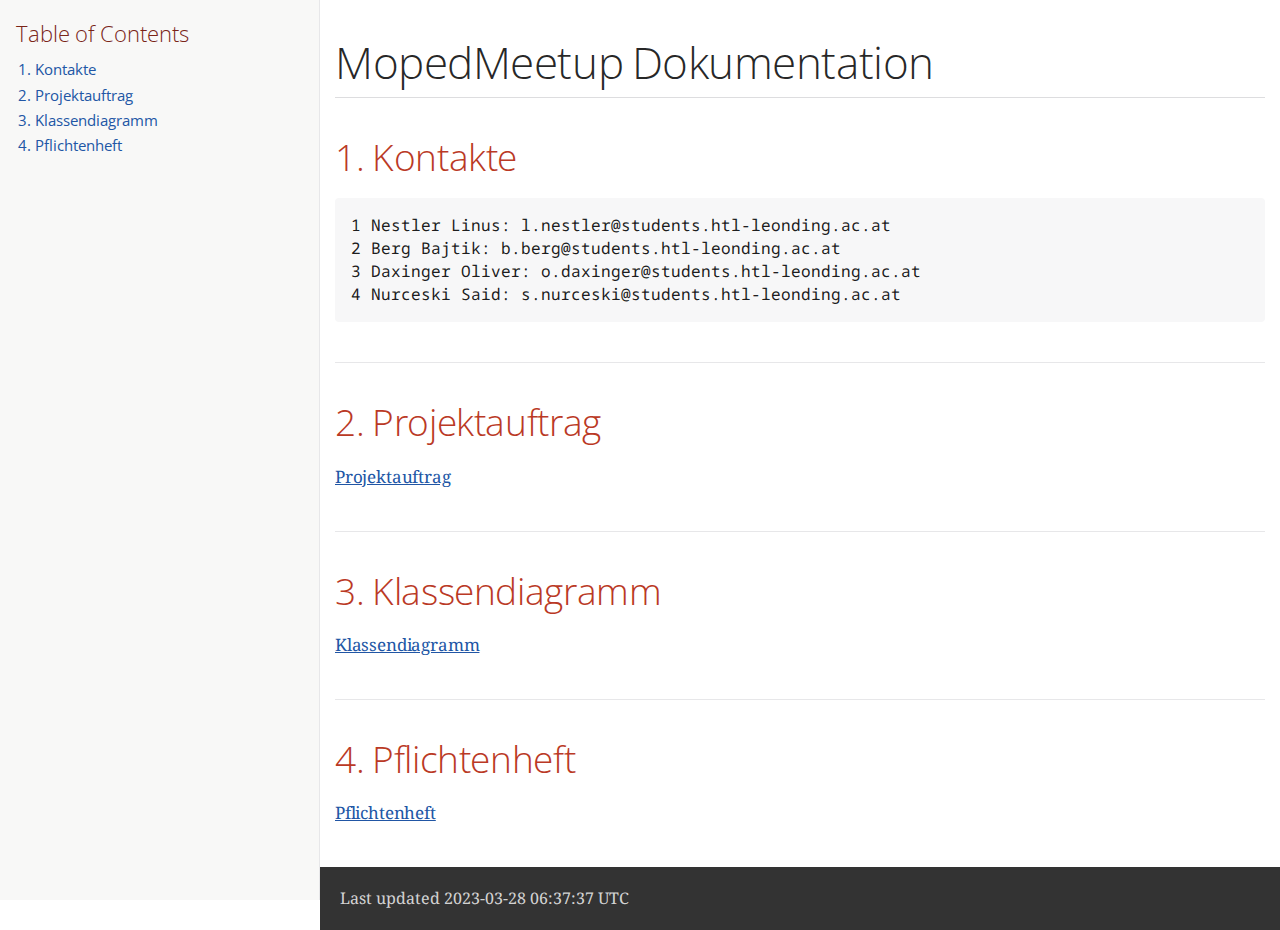
==== index.html @ 59c8d965 "Deploying to gh-pages from  @ 0fd2f02a61cb4b3ae983e06d4d7e443d5805ad70 🚀" ====
<!DOCTYPE html>
<html lang="en">
<head>
<meta charset="UTF-8">
<meta http-equiv="X-UA-Compatible" content="IE=edge">
<meta name="viewport" content="width=device-width, initial-scale=1.0">
<meta name="generator" content="Asciidoctor 2.0.18">
<link rel="icon" type="image/png" href="themes/favicon.png">
<title>MopedMeetup Dokumentation</title>
<link rel="stylesheet" href="https://fonts.googleapis.com/css?family=Open+Sans:300,300italic,400,400italic,600,600italic%7CNoto+Serif:400,400italic,700,700italic%7CDroid+Sans+Mono:400,700">
<style>
/*! Asciidoctor default stylesheet | MIT License | https://asciidoctor.org */
/* Uncomment the following line when using as a custom stylesheet */
/* @import "https://fonts.googleapis.com/css?family=Open+Sans:300,300italic,400,400italic,600,600italic%7CNoto+Serif:400,400italic,700,700italic%7CDroid+Sans+Mono:400,700"; */
html{font-family:sans-serif;-webkit-text-size-adjust:100%}
a{background:none}
a:focus{outline:thin dotted}
a:active,a:hover{outline:0}
h1{font-size:2em;margin:.67em 0}
b,strong{font-weight:bold}
abbr{font-size:.9em}
abbr[title]{cursor:help;border-bottom:1px dotted #dddddf;text-decoration:none}
dfn{font-style:italic}
hr{height:0}
mark{background:#ff0;color:#000}
code,kbd,pre,samp{font-family:monospace;font-size:1em}
pre{white-space:pre-wrap}
q{quotes:"\201C" "\201D" "\2018" "\2019"}
small{font-size:80%}
sub,sup{font-size:75%;line-height:0;position:relative;vertical-align:baseline}
sup{top:-.5em}
sub{bottom:-.25em}
img{border:0}
svg:not(:root){overflow:hidden}
figure{margin:0}
audio,video{display:inline-block}
audio:not([controls]){display:none;height:0}
fieldset{border:1px solid silver;margin:0 2px;padding:.35em .625em .75em}
legend{border:0;padding:0}
button,input,select,textarea{font-family:inherit;font-size:100%;margin:0}
button,input{line-height:normal}
button,select{text-transform:none}
button,html input[type=button],input[type=reset],input[type=submit]{-webkit-appearance:button;cursor:pointer}
button[disabled],html input[disabled]{cursor:default}
input[type=checkbox],input[type=radio]{padding:0}
button::-moz-focus-inner,input::-moz-focus-inner{border:0;padding:0}
textarea{overflow:auto;vertical-align:top}
table{border-collapse:collapse;border-spacing:0}
*,::before,::after{box-sizing:border-box}
html,body{font-size:100%}
body{background:#fff;color:rgba(0,0,0,.8);padding:0;margin:0;font-family:"Noto Serif","DejaVu Serif",serif;line-height:1;position:relative;cursor:auto;-moz-tab-size:4;-o-tab-size:4;tab-size:4;word-wrap:anywhere;-moz-osx-font-smoothing:grayscale;-webkit-font-smoothing:antialiased}
a:hover{cursor:pointer}
img,object,embed{max-width:100%;height:auto}
object,embed{height:100%}
img{-ms-interpolation-mode:bicubic}
.left{float:left!important}
.right{float:right!important}
.text-left{text-align:left!important}
.text-right{text-align:right!important}
.text-center{text-align:center!important}
.text-justify{text-align:justify!important}
.hide{display:none}
img,object,svg{display:inline-block;vertical-align:middle}
textarea{height:auto;min-height:50px}
select{width:100%}
.subheader,.admonitionblock td.content>.title,.audioblock>.title,.exampleblock>.title,.imageblock>.title,.listingblock>.title,.literalblock>.title,.stemblock>.title,.openblock>.title,.paragraph>.title,.quoteblock>.title,table.tableblock>.title,.verseblock>.title,.videoblock>.title,.dlist>.title,.olist>.title,.ulist>.title,.qlist>.title,.hdlist>.title{line-height:1.45;color:#7a2518;font-weight:400;margin-top:0;margin-bottom:.25em}
div,dl,dt,dd,ul,ol,li,h1,h2,h3,#toctitle,.sidebarblock>.content>.title,h4,h5,h6,pre,form,p,blockquote,th,td{margin:0;padding:0}
a{color:#2156a5;text-decoration:underline;line-height:inherit}
a:hover,a:focus{color:#1d4b8f}
a img{border:0}
p{line-height:1.6;margin-bottom:1.25em;text-rendering:optimizeLegibility}
p aside{font-size:.875em;line-height:1.35;font-style:italic}
h1,h2,h3,#toctitle,.sidebarblock>.content>.title,h4,h5,h6{font-family:"Open Sans","DejaVu Sans",sans-serif;font-weight:300;font-style:normal;color:#ba3925;text-rendering:optimizeLegibility;margin-top:1em;margin-bottom:.5em;line-height:1.0125em}
h1 small,h2 small,h3 small,#toctitle small,.sidebarblock>.content>.title small,h4 small,h5 small,h6 small{font-size:60%;color:#e99b8f;line-height:0}
h1{font-size:2.125em}
h2{font-size:1.6875em}
h3,#toctitle,.sidebarblock>.content>.title{font-size:1.375em}
h4,h5{font-size:1.125em}
h6{font-size:1em}
hr{border:solid #dddddf;border-width:1px 0 0;clear:both;margin:1.25em 0 1.1875em}
em,i{font-style:italic;line-height:inherit}
strong,b{font-weight:bold;line-height:inherit}
small{font-size:60%;line-height:inherit}
code{font-family:"Droid Sans Mono","DejaVu Sans Mono",monospace;font-weight:400;color:rgba(0,0,0,.9)}
ul,ol,dl{line-height:1.6;margin-bottom:1.25em;list-style-position:outside;font-family:inherit}
ul,ol{margin-left:1.5em}
ul li ul,ul li ol{margin-left:1.25em;margin-bottom:0}
ul.circle{list-style-type:circle}
ul.disc{list-style-type:disc}
ul.square{list-style-type:square}
ul.circle ul:not([class]),ul.disc ul:not([class]),ul.square ul:not([class]){list-style:inherit}
ol li ul,ol li ol{margin-left:1.25em;margin-bottom:0}
dl dt{margin-bottom:.3125em;font-weight:bold}
dl dd{margin-bottom:1.25em}
blockquote{margin:0 0 1.25em;padding:.5625em 1.25em 0 1.1875em;border-left:1px solid #ddd}
blockquote,blockquote p{line-height:1.6;color:rgba(0,0,0,.85)}
@media screen and (min-width:768px){h1,h2,h3,#toctitle,.sidebarblock>.content>.title,h4,h5,h6{line-height:1.2}
h1{font-size:2.75em}
h2{font-size:2.3125em}
h3,#toctitle,.sidebarblock>.content>.title{font-size:1.6875em}
h4{font-size:1.4375em}}
table{background:#fff;margin-bottom:1.25em;border:1px solid #dedede;word-wrap:normal}
table thead,table tfoot{background:#f7f8f7}
table thead tr th,table thead tr td,table tfoot tr th,table tfoot tr td{padding:.5em .625em .625em;font-size:inherit;color:rgba(0,0,0,.8);text-align:left}
table tr th,table tr td{padding:.5625em .625em;font-size:inherit;color:rgba(0,0,0,.8)}
table tr.even,table tr.alt{background:#f8f8f7}
table thead tr th,table tfoot tr th,table tbody tr td,table tr td,table tfoot tr td{line-height:1.6}
h1,h2,h3,#toctitle,.sidebarblock>.content>.title,h4,h5,h6{line-height:1.2;word-spacing:-.05em}
h1 strong,h2 strong,h3 strong,#toctitle strong,.sidebarblock>.content>.title strong,h4 strong,h5 strong,h6 strong{font-weight:400}
.center{margin-left:auto;margin-right:auto}
.stretch{width:100%}
.clearfix::before,.clearfix::after,.float-group::before,.float-group::after{content:" ";display:table}
.clearfix::after,.float-group::after{clear:both}
:not(pre).nobreak{word-wrap:normal}
:not(pre).nowrap{white-space:nowrap}
:not(pre).pre-wrap{white-space:pre-wrap}
:not(pre):not([class^=L])>code{font-size:.9375em;font-style:normal!important;letter-spacing:0;padding:.1em .5ex;word-spacing:-.15em;background:#f7f7f8;border-radius:4px;line-height:1.45;text-rendering:optimizeSpeed}
pre{color:rgba(0,0,0,.9);font-family:"Droid Sans Mono","DejaVu Sans Mono",monospace;line-height:1.45;text-rendering:optimizeSpeed}
pre code,pre pre{color:inherit;font-size:inherit;line-height:inherit}
pre>code{display:block}
pre.nowrap,pre.nowrap pre{white-space:pre;word-wrap:normal}
em em{font-style:normal}
strong strong{font-weight:400}
.keyseq{color:rgba(51,51,51,.8)}
kbd{font-family:"Droid Sans Mono","DejaVu Sans Mono",monospace;display:inline-block;color:rgba(0,0,0,.8);font-size:.65em;line-height:1.45;background:#f7f7f7;border:1px solid #ccc;border-radius:3px;box-shadow:0 1px 0 rgba(0,0,0,.2),inset 0 0 0 .1em #fff;margin:0 .15em;padding:.2em .5em;vertical-align:middle;position:relative;top:-.1em;white-space:nowrap}
.keyseq kbd:first-child{margin-left:0}
.keyseq kbd:last-child{margin-right:0}
.menuseq,.menuref{color:#000}
.menuseq b:not(.caret),.menuref{font-weight:inherit}
.menuseq{word-spacing:-.02em}
.menuseq b.caret{font-size:1.25em;line-height:.8}
.menuseq i.caret{font-weight:bold;text-align:center;width:.45em}
b.button::before,b.button::after{position:relative;top:-1px;font-weight:400}
b.button::before{content:"[";padding:0 3px 0 2px}
b.button::after{content:"]";padding:0 2px 0 3px}
p a>code:hover{color:rgba(0,0,0,.9)}
#header,#content,#footnotes,#footer{width:100%;margin:0 auto;max-width:62.5em;*zoom:1;position:relative;padding-left:.9375em;padding-right:.9375em}
#header::before,#header::after,#content::before,#content::after,#footnotes::before,#footnotes::after,#footer::before,#footer::after{content:" ";display:table}
#header::after,#content::after,#footnotes::after,#footer::after{clear:both}
#content{margin-top:1.25em}
#content::before{content:none}
#header>h1:first-child{color:rgba(0,0,0,.85);margin-top:2.25rem;margin-bottom:0}
#header>h1:first-child+#toc{margin-top:8px;border-top:1px solid #dddddf}
#header>h1:only-child,body.toc2 #header>h1:nth-last-child(2){border-bottom:1px solid #dddddf;padding-bottom:8px}
#header .details{border-bottom:1px solid #dddddf;line-height:1.45;padding-top:.25em;padding-bottom:.25em;padding-left:.25em;color:rgba(0,0,0,.6);display:flex;flex-flow:row wrap}
#header .details span:first-child{margin-left:-.125em}
#header .details span.email a{color:rgba(0,0,0,.85)}
#header .details br{display:none}
#header .details br+span::before{content:"\00a0\2013\00a0"}
#header .details br+span.author::before{content:"\00a0\22c5\00a0";color:rgba(0,0,0,.85)}
#header .details br+span#revremark::before{content:"\00a0|\00a0"}
#header #revnumber{text-transform:capitalize}
#header #revnumber::after{content:"\00a0"}
#content>h1:first-child:not([class]){color:rgba(0,0,0,.85);border-bottom:1px solid #dddddf;padding-bottom:8px;margin-top:0;padding-top:1rem;margin-bottom:1.25rem}
#toc{border-bottom:1px solid #e7e7e9;padding-bottom:.5em}
#toc>ul{margin-left:.125em}
#toc ul.sectlevel0>li>a{font-style:italic}
#toc ul.sectlevel0 ul.sectlevel1{margin:.5em 0}
#toc ul{font-family:"Open Sans","DejaVu Sans",sans-serif;list-style-type:none}
#toc li{line-height:1.3334;margin-top:.3334em}
#toc a{text-decoration:none}
#toc a:active{text-decoration:underline}
#toctitle{color:#7a2518;font-size:1.2em}
@media screen and (min-width:768px){#toctitle{font-size:1.375em}
body.toc2{padding-left:15em;padding-right:0}
#toc.toc2{margin-top:0!important;background:#f8f8f7;position:fixed;width:15em;left:0;top:0;border-right:1px solid #e7e7e9;border-top-width:0!important;border-bottom-width:0!important;z-index:1000;padding:1.25em 1em;height:100%;overflow:auto}
#toc.toc2 #toctitle{margin-top:0;margin-bottom:.8rem;font-size:1.2em}
#toc.toc2>ul{font-size:.9em;margin-bottom:0}
#toc.toc2 ul ul{margin-left:0;padding-left:1em}
#toc.toc2 ul.sectlevel0 ul.sectlevel1{padding-left:0;margin-top:.5em;margin-bottom:.5em}
body.toc2.toc-right{padding-left:0;padding-right:15em}
body.toc2.toc-right #toc.toc2{border-right-width:0;border-left:1px solid #e7e7e9;left:auto;right:0}}
@media screen and (min-width:1280px){body.toc2{padding-left:20em;padding-right:0}
#toc.toc2{width:20em}
#toc.toc2 #toctitle{font-size:1.375em}
#toc.toc2>ul{font-size:.95em}
#toc.toc2 ul ul{padding-left:1.25em}
body.toc2.toc-right{padding-left:0;padding-right:20em}}
#content #toc{border:1px solid #e0e0dc;margin-bottom:1.25em;padding:1.25em;background:#f8f8f7;border-radius:4px}
#content #toc>:first-child{margin-top:0}
#content #toc>:last-child{margin-bottom:0}
#footer{max-width:none;background:rgba(0,0,0,.8);padding:1.25em}
#footer-text{color:hsla(0,0%,100%,.8);line-height:1.44}
#content{margin-bottom:.625em}
.sect1{padding-bottom:.625em}
@media screen and (min-width:768px){#content{margin-bottom:1.25em}
.sect1{padding-bottom:1.25em}}
.sect1:last-child{padding-bottom:0}
.sect1+.sect1{border-top:1px solid #e7e7e9}
#content h1>a.anchor,h2>a.anchor,h3>a.anchor,#toctitle>a.anchor,.sidebarblock>.content>.title>a.anchor,h4>a.anchor,h5>a.anchor,h6>a.anchor{position:absolute;z-index:1001;width:1.5ex;margin-left:-1.5ex;display:block;text-decoration:none!important;visibility:hidden;text-align:center;font-weight:400}
#content h1>a.anchor::before,h2>a.anchor::before,h3>a.anchor::before,#toctitle>a.anchor::before,.sidebarblock>.content>.title>a.anchor::before,h4>a.anchor::before,h5>a.anchor::before,h6>a.anchor::before{content:"\00A7";font-size:.85em;display:block;padding-top:.1em}
#content h1:hover>a.anchor,#content h1>a.anchor:hover,h2:hover>a.anchor,h2>a.anchor:hover,h3:hover>a.anchor,#toctitle:hover>a.anchor,.sidebarblock>.content>.title:hover>a.anchor,h3>a.anchor:hover,#toctitle>a.anchor:hover,.sidebarblock>.content>.title>a.anchor:hover,h4:hover>a.anchor,h4>a.anchor:hover,h5:hover>a.anchor,h5>a.anchor:hover,h6:hover>a.anchor,h6>a.anchor:hover{visibility:visible}
#content h1>a.link,h2>a.link,h3>a.link,#toctitle>a.link,.sidebarblock>.content>.title>a.link,h4>a.link,h5>a.link,h6>a.link{color:#ba3925;text-decoration:none}
#content h1>a.link:hover,h2>a.link:hover,h3>a.link:hover,#toctitle>a.link:hover,.sidebarblock>.content>.title>a.link:hover,h4>a.link:hover,h5>a.link:hover,h6>a.link:hover{color:#a53221}
details,.audioblock,.imageblock,.literalblock,.listingblock,.stemblock,.videoblock{margin-bottom:1.25em}
details{margin-left:1.25rem}
details>summary{cursor:pointer;display:block;position:relative;line-height:1.6;margin-bottom:.625rem;outline:none;-webkit-tap-highlight-color:transparent}
details>summary::-webkit-details-marker{display:none}
details>summary::before{content:"";border:solid transparent;border-left:solid;border-width:.3em 0 .3em .5em;position:absolute;top:.5em;left:-1.25rem;transform:translateX(15%)}
details[open]>summary::before{border:solid transparent;border-top:solid;border-width:.5em .3em 0;transform:translateY(15%)}
details>summary::after{content:"";width:1.25rem;height:1em;position:absolute;top:.3em;left:-1.25rem}
.admonitionblock td.content>.title,.audioblock>.title,.exampleblock>.title,.imageblock>.title,.listingblock>.title,.literalblock>.title,.stemblock>.title,.openblock>.title,.paragraph>.title,.quoteblock>.title,table.tableblock>.title,.verseblock>.title,.videoblock>.title,.dlist>.title,.olist>.title,.ulist>.title,.qlist>.title,.hdlist>.title{text-rendering:optimizeLegibility;text-align:left;font-family:"Noto Serif","DejaVu Serif",serif;font-size:1rem;font-style:italic}
table.tableblock.fit-content>caption.title{white-space:nowrap;width:0}
.paragraph.lead>p,#preamble>.sectionbody>[class=paragraph]:first-of-type p{font-size:1.21875em;line-height:1.6;color:rgba(0,0,0,.85)}
.admonitionblock>table{border-collapse:separate;border:0;background:none;width:100%}
.admonitionblock>table td.icon{text-align:center;width:80px}
.admonitionblock>table td.icon img{max-width:none}
.admonitionblock>table td.icon .title{font-weight:bold;font-family:"Open Sans","DejaVu Sans",sans-serif;text-transform:uppercase}
.admonitionblock>table td.content{padding-left:1.125em;padding-right:1.25em;border-left:1px solid #dddddf;color:rgba(0,0,0,.6);word-wrap:anywhere}
.admonitionblock>table td.content>:last-child>:last-child{margin-bottom:0}
.exampleblock>.content{border:1px solid #e6e6e6;margin-bottom:1.25em;padding:1.25em;background:#fff;border-radius:4px}
.exampleblock>.content>:first-child{margin-top:0}
.exampleblock>.content>:last-child{margin-bottom:0}
.sidebarblock{border:1px solid #dbdbd6;margin-bottom:1.25em;padding:1.25em;background:#f3f3f2;border-radius:4px}
.sidebarblock>:first-child{margin-top:0}
.sidebarblock>:last-child{margin-bottom:0}
.sidebarblock>.content>.title{color:#7a2518;margin-top:0;text-align:center}
.exampleblock>.content>:last-child>:last-child,.exampleblock>.content .olist>ol>li:last-child>:last-child,.exampleblock>.content .ulist>ul>li:last-child>:last-child,.exampleblock>.content .qlist>ol>li:last-child>:last-child,.sidebarblock>.content>:last-child>:last-child,.sidebarblock>.content .olist>ol>li:last-child>:last-child,.sidebarblock>.content .ulist>ul>li:last-child>:last-child,.sidebarblock>.content .qlist>ol>li:last-child>:last-child{margin-bottom:0}
.literalblock pre,.listingblock>.content>pre{border-radius:4px;overflow-x:auto;padding:1em;font-size:.8125em}
@media screen and (min-width:768px){.literalblock pre,.listingblock>.content>pre{font-size:.90625em}}
@media screen and (min-width:1280px){.literalblock pre,.listingblock>.content>pre{font-size:1em}}
.literalblock pre,.listingblock>.content>pre:not(.highlight),.listingblock>.content>pre[class=highlight],.listingblock>.content>pre[class^="highlight "]{background:#f7f7f8}
.literalblock.output pre{color:#f7f7f8;background:rgba(0,0,0,.9)}
.listingblock>.content{position:relative}
.listingblock code[data-lang]::before{display:none;content:attr(data-lang);position:absolute;font-size:.75em;top:.425rem;right:.5rem;line-height:1;text-transform:uppercase;color:inherit;opacity:.5}
.listingblock:hover code[data-lang]::before{display:block}
.listingblock.terminal pre .command::before{content:attr(data-prompt);padding-right:.5em;color:inherit;opacity:.5}
.listingblock.terminal pre .command:not([data-prompt])::before{content:"$"}
.listingblock pre.highlightjs{padding:0}
.listingblock pre.highlightjs>code{padding:1em;border-radius:4px}
.listingblock pre.prettyprint{border-width:0}
.prettyprint{background:#f7f7f8}
pre.prettyprint .linenums{line-height:1.45;margin-left:2em}
pre.prettyprint li{background:none;list-style-type:inherit;padding-left:0}
pre.prettyprint li code[data-lang]::before{opacity:1}
pre.prettyprint li:not(:first-child) code[data-lang]::before{display:none}
table.linenotable{border-collapse:separate;border:0;margin-bottom:0;background:none}
table.linenotable td[class]{color:inherit;vertical-align:top;padding:0;line-height:inherit;white-space:normal}
table.linenotable td.code{padding-left:.75em}
table.linenotable td.linenos,pre.pygments .linenos{border-right:1px solid;opacity:.35;padding-right:.5em;-webkit-user-select:none;-moz-user-select:none;-ms-user-select:none;user-select:none}
pre.pygments span.linenos{display:inline-block;margin-right:.75em}
.quoteblock{margin:0 1em 1.25em 1.5em;display:table}
.quoteblock:not(.excerpt)>.title{margin-left:-1.5em;margin-bottom:.75em}
.quoteblock blockquote,.quoteblock p{color:rgba(0,0,0,.85);font-size:1.15rem;line-height:1.75;word-spacing:.1em;letter-spacing:0;font-style:italic;text-align:justify}
.quoteblock blockquote{margin:0;padding:0;border:0}
.quoteblock blockquote::before{content:"\201c";float:left;font-size:2.75em;font-weight:bold;line-height:.6em;margin-left:-.6em;color:#7a2518;text-shadow:0 1px 2px rgba(0,0,0,.1)}
.quoteblock blockquote>.paragraph:last-child p{margin-bottom:0}
.quoteblock .attribution{margin-top:.75em;margin-right:.5ex;text-align:right}
.verseblock{margin:0 1em 1.25em}
.verseblock pre{font-family:"Open Sans","DejaVu Sans",sans-serif;font-size:1.15rem;color:rgba(0,0,0,.85);font-weight:300;text-rendering:optimizeLegibility}
.verseblock pre strong{font-weight:400}
.verseblock .attribution{margin-top:1.25rem;margin-left:.5ex}
.quoteblock .attribution,.verseblock .attribution{font-size:.9375em;line-height:1.45;font-style:italic}
.quoteblock .attribution br,.verseblock .attribution br{display:none}
.quoteblock .attribution cite,.verseblock .attribution cite{display:block;letter-spacing:-.025em;color:rgba(0,0,0,.6)}
.quoteblock.abstract blockquote::before,.quoteblock.excerpt blockquote::before,.quoteblock .quoteblock blockquote::before{display:none}
.quoteblock.abstract blockquote,.quoteblock.abstract p,.quoteblock.excerpt blockquote,.quoteblock.excerpt p,.quoteblock .quoteblock blockquote,.quoteblock .quoteblock p{line-height:1.6;word-spacing:0}
.quoteblock.abstract{margin:0 1em 1.25em;display:block}
.quoteblock.abstract>.title{margin:0 0 .375em;font-size:1.15em;text-align:center}
.quoteblock.excerpt>blockquote,.quoteblock .quoteblock{padding:0 0 .25em 1em;border-left:.25em solid #dddddf}
.quoteblock.excerpt,.quoteblock .quoteblock{margin-left:0}
.quoteblock.excerpt blockquote,.quoteblock.excerpt p,.quoteblock .quoteblock blockquote,.quoteblock .quoteblock p{color:inherit;font-size:1.0625rem}
.quoteblock.excerpt .attribution,.quoteblock .quoteblock .attribution{color:inherit;font-size:.85rem;text-align:left;margin-right:0}
p.tableblock:last-child{margin-bottom:0}
td.tableblock>.content{margin-bottom:1.25em;word-wrap:anywhere}
td.tableblock>.content>:last-child{margin-bottom:-1.25em}
table.tableblock,th.tableblock,td.tableblock{border:0 solid #dedede}
table.grid-all>*>tr>*{border-width:1px}
table.grid-cols>*>tr>*{border-width:0 1px}
table.grid-rows>*>tr>*{border-width:1px 0}
table.frame-all{border-width:1px}
table.frame-ends{border-width:1px 0}
table.frame-sides{border-width:0 1px}
table.frame-none>colgroup+*>:first-child>*,table.frame-sides>colgroup+*>:first-child>*{border-top-width:0}
table.frame-none>:last-child>:last-child>*,table.frame-sides>:last-child>:last-child>*{border-bottom-width:0}
table.frame-none>*>tr>:first-child,table.frame-ends>*>tr>:first-child{border-left-width:0}
table.frame-none>*>tr>:last-child,table.frame-ends>*>tr>:last-child{border-right-width:0}
table.stripes-all>*>tr,table.stripes-odd>*>tr:nth-of-type(odd),table.stripes-even>*>tr:nth-of-type(even),table.stripes-hover>*>tr:hover{background:#f8f8f7}
th.halign-left,td.halign-left{text-align:left}
th.halign-right,td.halign-right{text-align:right}
th.halign-center,td.halign-center{text-align:center}
th.valign-top,td.valign-top{vertical-align:top}
th.valign-bottom,td.valign-bottom{vertical-align:bottom}
th.valign-middle,td.valign-middle{vertical-align:middle}
table thead th,table tfoot th{font-weight:bold}
tbody tr th{background:#f7f8f7}
tbody tr th,tbody tr th p,tfoot tr th,tfoot tr th p{color:rgba(0,0,0,.8);font-weight:bold}
p.tableblock>code:only-child{background:none;padding:0}
p.tableblock{font-size:1em}
ol{margin-left:1.75em}
ul li ol{margin-left:1.5em}
dl dd{margin-left:1.125em}
dl dd:last-child,dl dd:last-child>:last-child{margin-bottom:0}
li p,ul dd,ol dd,.olist .olist,.ulist .ulist,.ulist .olist,.olist .ulist{margin-bottom:.625em}
ul.checklist,ul.none,ol.none,ul.no-bullet,ol.no-bullet,ol.unnumbered,ul.unstyled,ol.unstyled{list-style-type:none}
ul.no-bullet,ol.no-bullet,ol.unnumbered{margin-left:.625em}
ul.unstyled,ol.unstyled{margin-left:0}
li>p:empty:only-child::before{content:"";display:inline-block}
ul.checklist>li>p:first-child{margin-left:-1em}
ul.checklist>li>p:first-child>.fa-square-o:first-child,ul.checklist>li>p:first-child>.fa-check-square-o:first-child{width:1.25em;font-size:.8em;position:relative;bottom:.125em}
ul.checklist>li>p:first-child>input[type=checkbox]:first-child{margin-right:.25em}
ul.inline{display:flex;flex-flow:row wrap;list-style:none;margin:0 0 .625em -1.25em}
ul.inline>li{margin-left:1.25em}
.unstyled dl dt{font-weight:400;font-style:normal}
ol.arabic{list-style-type:decimal}
ol.decimal{list-style-type:decimal-leading-zero}
ol.loweralpha{list-style-type:lower-alpha}
ol.upperalpha{list-style-type:upper-alpha}
ol.lowerroman{list-style-type:lower-roman}
ol.upperroman{list-style-type:upper-roman}
ol.lowergreek{list-style-type:lower-greek}
.hdlist>table,.colist>table{border:0;background:none}
.hdlist>table>tbody>tr,.colist>table>tbody>tr{background:none}
td.hdlist1,td.hdlist2{vertical-align:top;padding:0 .625em}
td.hdlist1{font-weight:bold;padding-bottom:1.25em}
td.hdlist2{word-wrap:anywhere}
.literalblock+.colist,.listingblock+.colist{margin-top:-.5em}
.colist td:not([class]):first-child{padding:.4em .75em 0;line-height:1;vertical-align:top}
.colist td:not([class]):first-child img{max-width:none}
.colist td:not([class]):last-child{padding:.25em 0}
.thumb,.th{line-height:0;display:inline-block;border:4px solid #fff;box-shadow:0 0 0 1px #ddd}
.imageblock.left{margin:.25em .625em 1.25em 0}
.imageblock.right{margin:.25em 0 1.25em .625em}
.imageblock>.title{margin-bottom:0}
.imageblock.thumb,.imageblock.th{border-width:6px}
.imageblock.thumb>.title,.imageblock.th>.title{padding:0 .125em}
.image.left,.image.right{margin-top:.25em;margin-bottom:.25em;display:inline-block;line-height:0}
.image.left{margin-right:.625em}
.image.right{margin-left:.625em}
a.image{text-decoration:none;display:inline-block}
a.image object{pointer-events:none}
sup.footnote,sup.footnoteref{font-size:.875em;position:static;vertical-align:super}
sup.footnote a,sup.footnoteref a{text-decoration:none}
sup.footnote a:active,sup.footnoteref a:active{text-decoration:underline}
#footnotes{padding-top:.75em;padding-bottom:.75em;margin-bottom:.625em}
#footnotes hr{width:20%;min-width:6.25em;margin:-.25em 0 .75em;border-width:1px 0 0}
#footnotes .footnote{padding:0 .375em 0 .225em;line-height:1.3334;font-size:.875em;margin-left:1.2em;margin-bottom:.2em}
#footnotes .footnote a:first-of-type{font-weight:bold;text-decoration:none;margin-left:-1.05em}
#footnotes .footnote:last-of-type{margin-bottom:0}
#content #footnotes{margin-top:-.625em;margin-bottom:0;padding:.75em 0}
div.unbreakable{page-break-inside:avoid}
.big{font-size:larger}
.small{font-size:smaller}
.underline{text-decoration:underline}
.overline{text-decoration:overline}
.line-through{text-decoration:line-through}
.aqua{color:#00bfbf}
.aqua-background{background:#00fafa}
.black{color:#000}
.black-background{background:#000}
.blue{color:#0000bf}
.blue-background{background:#0000fa}
.fuchsia{color:#bf00bf}
.fuchsia-background{background:#fa00fa}
.gray{color:#606060}
.gray-background{background:#7d7d7d}
.green{color:#006000}
.green-background{background:#007d00}
.lime{color:#00bf00}
.lime-background{background:#00fa00}
.maroon{color:#600000}
.maroon-background{background:#7d0000}
.navy{color:#000060}
.navy-background{background:#00007d}
.olive{color:#606000}
.olive-background{background:#7d7d00}
.purple{color:#600060}
.purple-background{background:#7d007d}
.red{color:#bf0000}
.red-background{background:#fa0000}
.silver{color:#909090}
.silver-background{background:#bcbcbc}
.teal{color:#006060}
.teal-background{background:#007d7d}
.white{color:#bfbfbf}
.white-background{background:#fafafa}
.yellow{color:#bfbf00}
.yellow-background{background:#fafa00}
span.icon>.fa{cursor:default}
a span.icon>.fa{cursor:inherit}
.admonitionblock td.icon [class^="fa icon-"]{font-size:2.5em;text-shadow:1px 1px 2px rgba(0,0,0,.5);cursor:default}
.admonitionblock td.icon .icon-note::before{content:"\f05a";color:#19407c}
.admonitionblock td.icon .icon-tip::before{content:"\f0eb";text-shadow:1px 1px 2px rgba(155,155,0,.8);color:#111}
.admonitionblock td.icon .icon-warning::before{content:"\f071";color:#bf6900}
.admonitionblock td.icon .icon-caution::before{content:"\f06d";color:#bf3400}
.admonitionblock td.icon .icon-important::before{content:"\f06a";color:#bf0000}
.conum[data-value]{display:inline-block;color:#fff!important;background:rgba(0,0,0,.8);border-radius:50%;text-align:center;font-size:.75em;width:1.67em;height:1.67em;line-height:1.67em;font-family:"Open Sans","DejaVu Sans",sans-serif;font-style:normal;font-weight:bold}
.conum[data-value] *{color:#fff!important}
.conum[data-value]+b{display:none}
.conum[data-value]::after{content:attr(data-value)}
pre .conum[data-value]{position:relative;top:-.125em}
b.conum *{color:inherit!important}
.conum:not([data-value]):empty{display:none}
dt,th.tableblock,td.content,div.footnote{text-rendering:optimizeLegibility}
h1,h2,p,td.content,span.alt,summary{letter-spacing:-.01em}
p strong,td.content strong,div.footnote strong{letter-spacing:-.005em}
p,blockquote,dt,td.content,span.alt,summary{font-size:1.0625rem}
p{margin-bottom:1.25rem}
.sidebarblock p,.sidebarblock dt,.sidebarblock td.content,p.tableblock{font-size:1em}
.exampleblock>.content{background:#fffef7;border-color:#e0e0dc;box-shadow:0 1px 4px #e0e0dc}
.print-only{display:none!important}
@page{margin:1.25cm .75cm}
@media print{*{box-shadow:none!important;text-shadow:none!important}
html{font-size:80%}
a{color:inherit!important;text-decoration:underline!important}
a.bare,a[href^="#"],a[href^="mailto:"]{text-decoration:none!important}
a[href^="http:"]:not(.bare)::after,a[href^="https:"]:not(.bare)::after{content:"(" attr(href) ")";display:inline-block;font-size:.875em;padding-left:.25em}
abbr[title]{border-bottom:1px dotted}
abbr[title]::after{content:" (" attr(title) ")"}
pre,blockquote,tr,img,object,svg{page-break-inside:avoid}
thead{display:table-header-group}
svg{max-width:100%}
p,blockquote,dt,td.content{font-size:1em;orphans:3;widows:3}
h2,h3,#toctitle,.sidebarblock>.content>.title{page-break-after:avoid}
#header,#content,#footnotes,#footer{max-width:none}
#toc,.sidebarblock,.exampleblock>.content{background:none!important}
#toc{border-bottom:1px solid #dddddf!important;padding-bottom:0!important}
body.book #header{text-align:center}
body.book #header>h1:first-child{border:0!important;margin:2.5em 0 1em}
body.book #header .details{border:0!important;display:block;padding:0!important}
body.book #header .details span:first-child{margin-left:0!important}
body.book #header .details br{display:block}
body.book #header .details br+span::before{content:none!important}
body.book #toc{border:0!important;text-align:left!important;padding:0!important;margin:0!important}
body.book #toc,body.book #preamble,body.book h1.sect0,body.book .sect1>h2{page-break-before:always}
.listingblock code[data-lang]::before{display:block}
#footer{padding:0 .9375em}
.hide-on-print{display:none!important}
.print-only{display:block!important}
.hide-for-print{display:none!important}
.show-for-print{display:inherit!important}}
@media amzn-kf8,print{#header>h1:first-child{margin-top:1.25rem}
.sect1{padding:0!important}
.sect1+.sect1{border:0}
#footer{background:none}
#footer-text{color:rgba(0,0,0,.6);font-size:.9em}}
@media amzn-kf8{#header,#content,#footnotes,#footer{padding:0}}
</style>
<link rel="stylesheet" href="https://cdnjs.cloudflare.com/ajax/libs/font-awesome/4.7.0/css/font-awesome.min.css">
</head>
<body class="article toc2 toc-left">
<div id="header">
<h1>MopedMeetup Dokumentation</h1>
<div id="toc" class="toc2">
<div id="toctitle">Table of Contents</div>
<ul class="sectlevel1">
<li><a href="#_kontakte">1. Kontakte</a></li>
<li><a href="#_projektauftrag">2. Projektauftrag</a></li>
<li><a href="#_klassendiagramm">3. Klassendiagramm</a></li>
<li><a href="#_pflichtenheft">4. Pflichtenheft</a></li>
</ul>
</div>
</div>
<div id="content">
<div class="sect1">
<h2 id="_kontakte"><a class="anchor" href="#_kontakte"></a>1. Kontakte</h2>
<div class="sectionbody">
<div class="literalblock">
<div class="content">
<pre>1 Nestler Linus: l.nestler@students.htl-leonding.ac.at
2 Berg Bajtik: b.berg@students.htl-leonding.ac.at
3 Daxinger Oliver: o.daxinger@students.htl-leonding.ac.at
4 Nurceski Said: s.nurceski@students.htl-leonding.ac.at</pre>
</div>
</div>
</div>
</div>
<div class="sect1">
<h2 id="_projektauftrag"><a class="anchor" href="#_projektauftrag"></a>2. Projektauftrag</h2>
<div class="sectionbody">
<div class="paragraph">
<p><a href="https://2223-3bhif-syp.github.io/02-projekte-mopedmeetup/Projektauftrag">Projektauftrag</a></p>
</div>
</div>
</div>
<div class="sect1">
<h2 id="_klassendiagramm"><a class="anchor" href="#_klassendiagramm"></a>3. Klassendiagramm</h2>
<div class="sectionbody">
<div class="paragraph">
<p><a href="https://2223-3bhif-syp.github.io/02-projekte-mopedmeetup/Klassendiagramm">Klassendiagramm</a></p>
</div>
</div>
</div>
<div class="sect1">
<h2 id="_pflichtenheft"><a class="anchor" href="#_pflichtenheft"></a>4. Pflichtenheft</h2>
<div class="sectionbody">
<div class="paragraph">
<p><a href="https://2223-3bhif-syp.github.io/02-projekte-mopedmeetup/Pflichtenheft">Pflichtenheft</a></p>
</div>
</div>
</div>
</div>
<div id="footer">
<div id="footer-text">
Last updated 2023-03-28 06:37:37 UTC
</div>
</div>
</body>
</html>
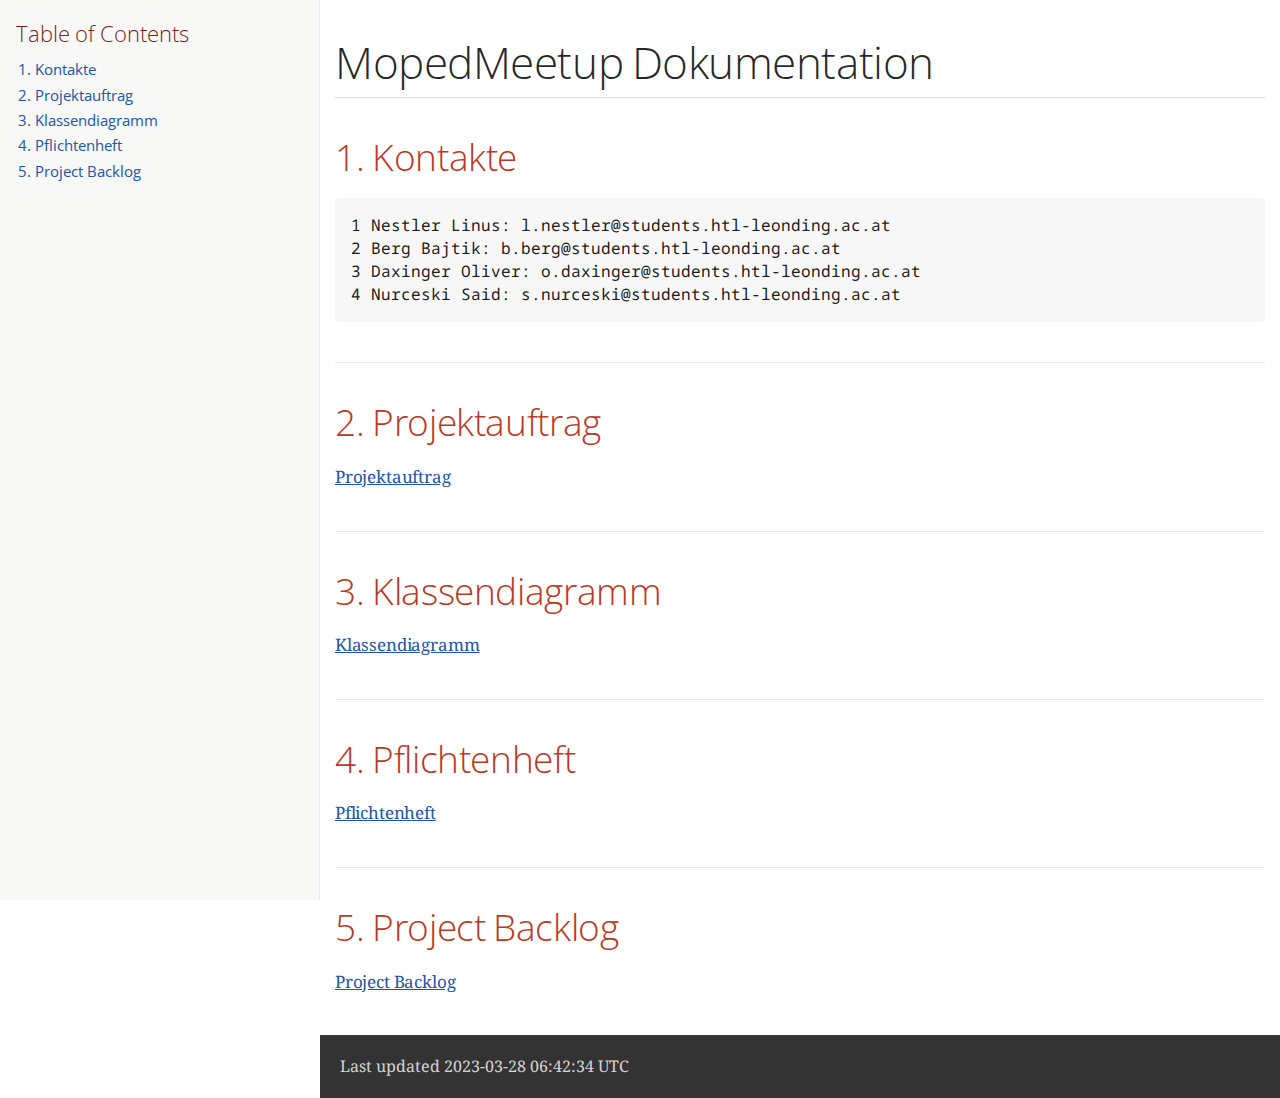
==== commit 43adc494: "Deploying to gh-pages from  @ 72a75c44477f56daf5cedcd119bd7cf35d73a093 🚀" ====
--- a/index.html
+++ b/index.html
@@ -448,6 +448,7 @@
 <li><a href="#_projektauftrag">2. Projektauftrag</a></li>
 <li><a href="#_klassendiagramm">3. Klassendiagramm</a></li>
 <li><a href="#_pflichtenheft">4. Pflichtenheft</a></li>
+<li><a href="#_project_backlog">5. Project Backlog</a></li>
 </ul>
 </div>
 </div>
@@ -489,10 +490,18 @@
 </div>
 </div>
 </div>
+<div class="sect1">
+<h2 id="_project_backlog"><a class="anchor" href="#_project_backlog"></a>5. Project Backlog</h2>
+<div class="sectionbody">
+<div class="paragraph">
+<p><a href="https://vm81.htl-leonding.ac.at/projects/32b82658-1098-4f00-87c4-6e19a2d1bd3b">Project Backlog</a></p>
+</div>
+</div>
+</div>
 </div>
 <div id="footer">
 <div id="footer-text">
-Last updated 2023-03-28 06:37:37 UTC
+Last updated 2023-03-28 06:42:34 UTC
 </div>
 </div>
 </body>
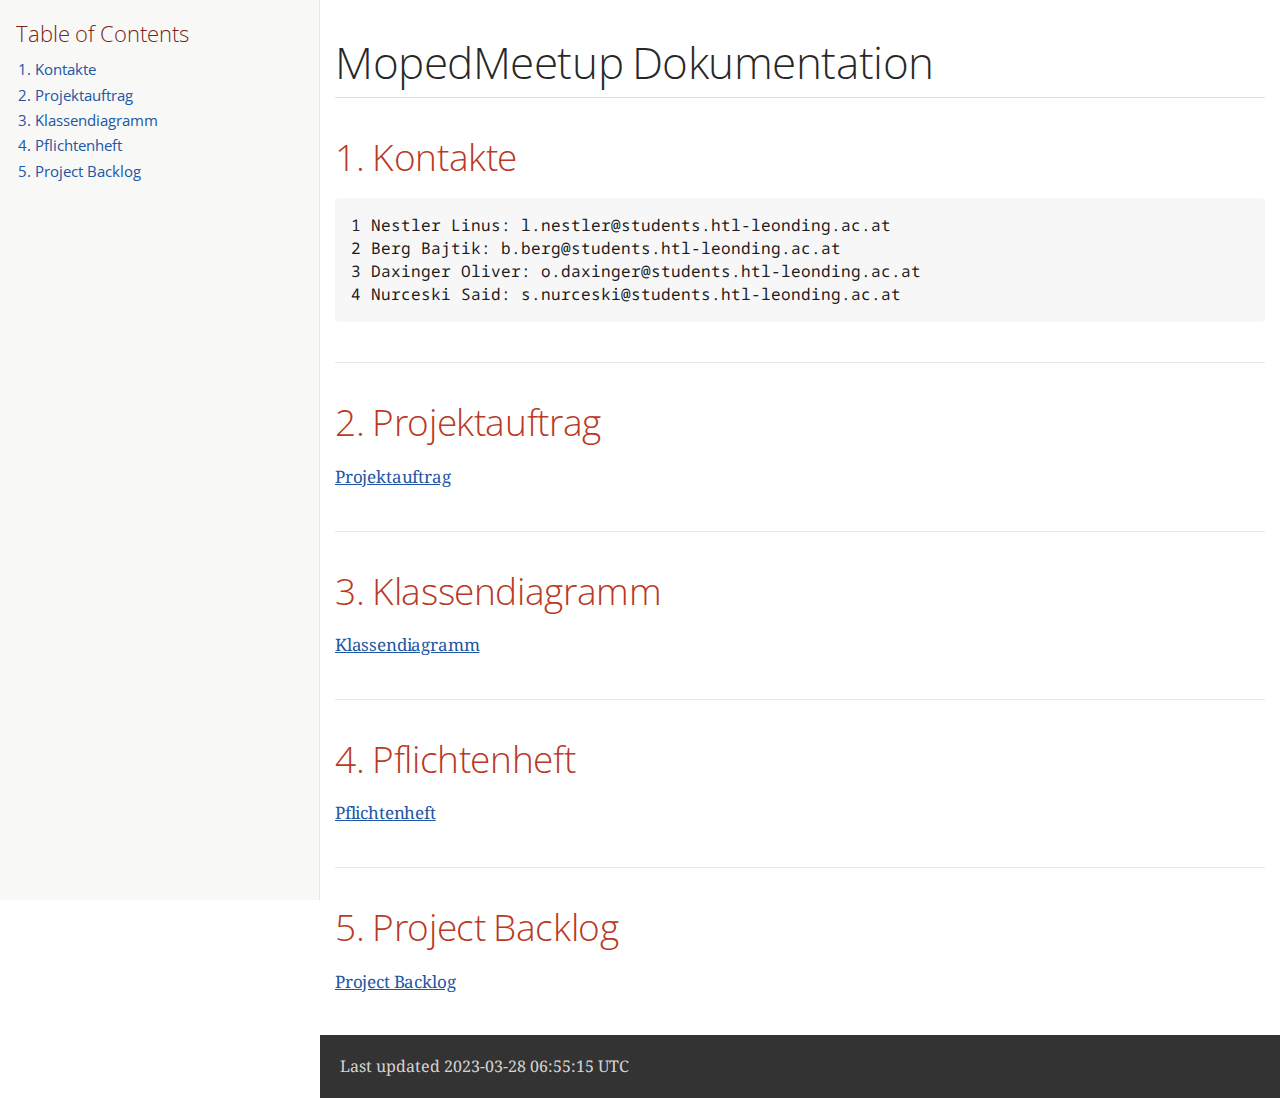
==== commit d56313f8: "Deploying to gh-pages from  @ 80d0f414aee684fe7fe7c702f330871645b4cf05 🚀" ====
--- a/index.html
+++ b/index.html
@@ -501,7 +501,7 @@
 </div>
 <div id="footer">
 <div id="footer-text">
-Last updated 2023-03-28 06:42:34 UTC
+Last updated 2023-03-28 06:55:15 UTC
 </div>
 </div>
 </body>
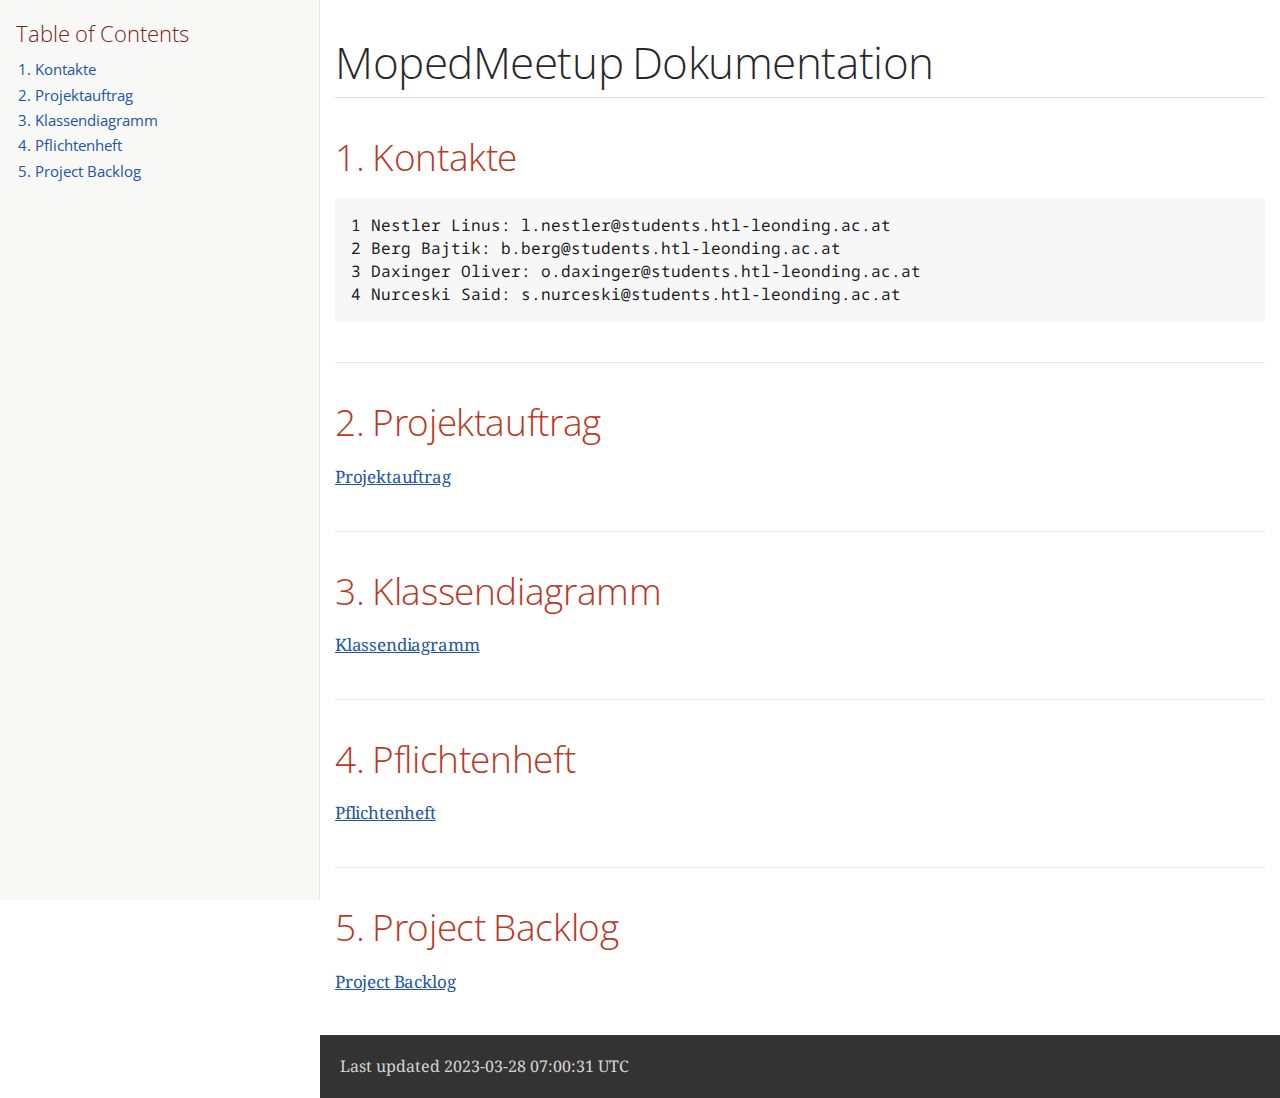
==== commit c6d1f454: "Deploying to gh-pages from  @ 57310d5ff4df94e2c70fecfd3e48f718587a6fd6 🚀" ====
--- a/index.html
+++ b/index.html
@@ -501,7 +501,7 @@
 </div>
 <div id="footer">
 <div id="footer-text">
-Last updated 2023-03-28 06:55:15 UTC
+Last updated 2023-03-28 07:00:31 UTC
 </div>
 </div>
 </body>
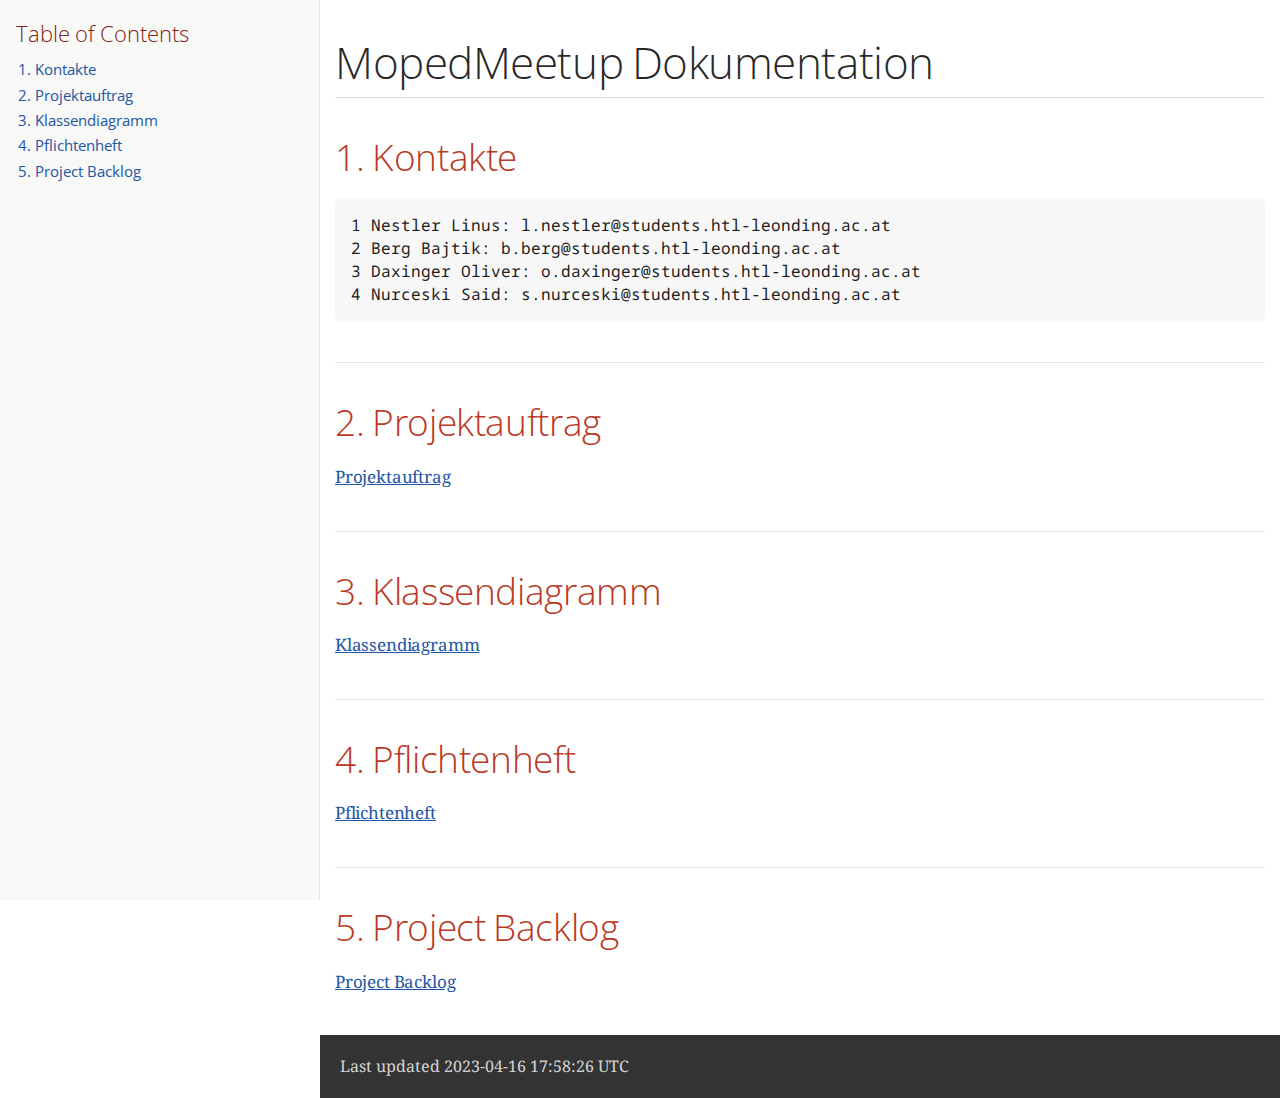
==== commit 9339086d: "Deploying to gh-pages from  @ 73b44d0bca47f3e439309fea250ecaf786a6c810 🚀" ====
--- a/index.html
+++ b/index.html
@@ -501,7 +501,7 @@
 </div>
 <div id="footer">
 <div id="footer-text">
-Last updated 2023-03-28 07:00:31 UTC
+Last updated 2023-04-16 17:58:26 UTC
 </div>
 </div>
 </body>
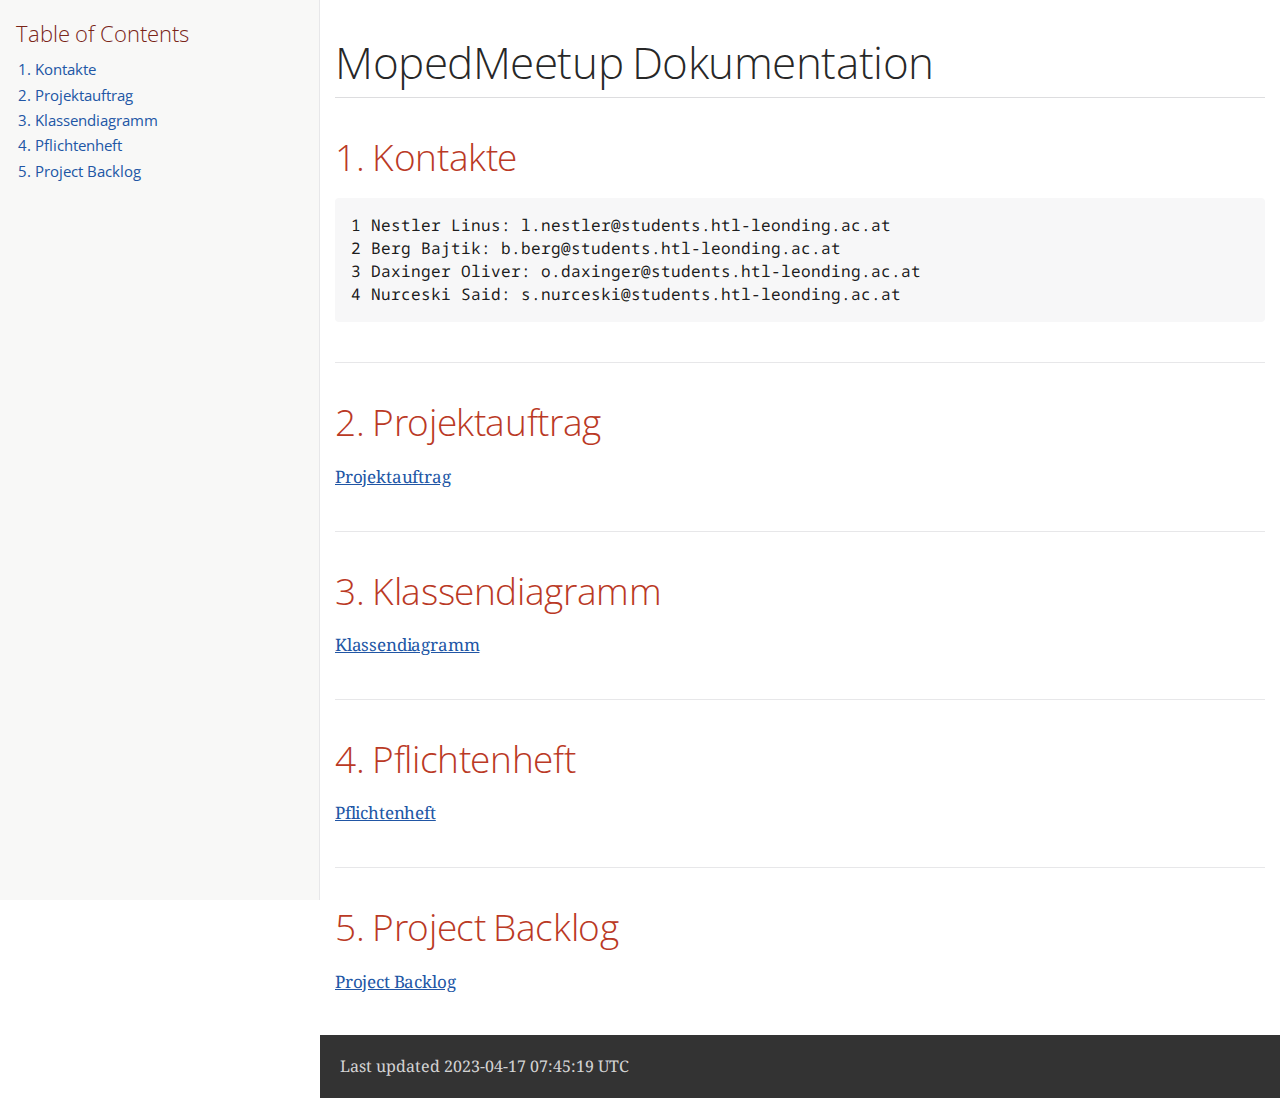
==== commit dbb52412: "Deploying to gh-pages from  @ 433970feb933d13f3a73381e5c59500e30973783 🚀" ====
--- a/index.html
+++ b/index.html
@@ -501,7 +501,7 @@
 </div>
 <div id="footer">
 <div id="footer-text">
-Last updated 2023-04-16 17:58:26 UTC
+Last updated 2023-04-17 07:45:19 UTC
 </div>
 </div>
 </body>
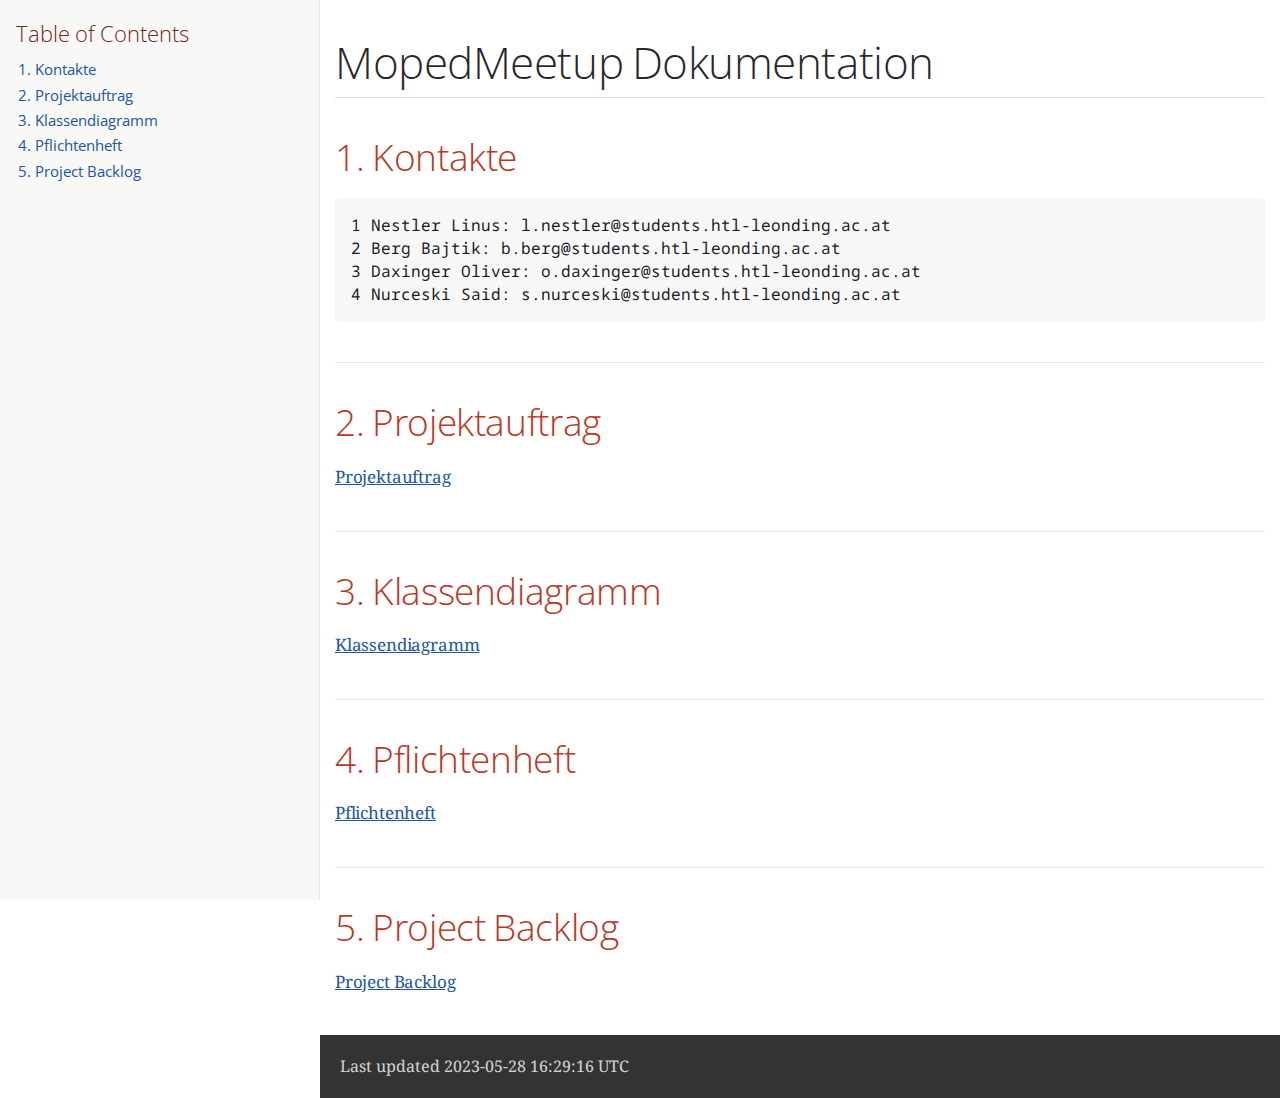
==== commit 4aa8a132: "Deploying to gh-pages from  @ 01e086553dc532f3aa0068052965cbeafc8a5412 🚀" ====
--- a/index.html
+++ b/index.html
@@ -4,7 +4,7 @@
 <meta charset="UTF-8">
 <meta http-equiv="X-UA-Compatible" content="IE=edge">
 <meta name="viewport" content="width=device-width, initial-scale=1.0">
-<meta name="generator" content="Asciidoctor 2.0.18">
+<meta name="generator" content="Asciidoctor 2.0.20">
 <link rel="icon" type="image/png" href="themes/favicon.png">
 <title>MopedMeetup Dokumentation</title>
 <link rel="stylesheet" href="https://fonts.googleapis.com/css?family=Open+Sans:300,300italic,400,400italic,600,600italic%7CNoto+Serif:400,400italic,700,700italic%7CDroid+Sans+Mono:400,700">
@@ -209,13 +209,10 @@
 .admonitionblock>table td.content{padding-left:1.125em;padding-right:1.25em;border-left:1px solid #dddddf;color:rgba(0,0,0,.6);word-wrap:anywhere}
 .admonitionblock>table td.content>:last-child>:last-child{margin-bottom:0}
 .exampleblock>.content{border:1px solid #e6e6e6;margin-bottom:1.25em;padding:1.25em;background:#fff;border-radius:4px}
-.exampleblock>.content>:first-child{margin-top:0}
-.exampleblock>.content>:last-child{margin-bottom:0}
 .sidebarblock{border:1px solid #dbdbd6;margin-bottom:1.25em;padding:1.25em;background:#f3f3f2;border-radius:4px}
-.sidebarblock>:first-child{margin-top:0}
-.sidebarblock>:last-child{margin-bottom:0}
 .sidebarblock>.content>.title{color:#7a2518;margin-top:0;text-align:center}
-.exampleblock>.content>:last-child>:last-child,.exampleblock>.content .olist>ol>li:last-child>:last-child,.exampleblock>.content .ulist>ul>li:last-child>:last-child,.exampleblock>.content .qlist>ol>li:last-child>:last-child,.sidebarblock>.content>:last-child>:last-child,.sidebarblock>.content .olist>ol>li:last-child>:last-child,.sidebarblock>.content .ulist>ul>li:last-child>:last-child,.sidebarblock>.content .qlist>ol>li:last-child>:last-child{margin-bottom:0}
+.exampleblock>.content>:first-child,.sidebarblock>.content>:first-child{margin-top:0}
+.exampleblock>.content>:last-child,.exampleblock>.content>:last-child>:last-child,.exampleblock>.content .olist>ol>li:last-child>:last-child,.exampleblock>.content .ulist>ul>li:last-child>:last-child,.exampleblock>.content .qlist>ol>li:last-child>:last-child,.sidebarblock>.content>:last-child,.sidebarblock>.content>:last-child>:last-child,.sidebarblock>.content .olist>ol>li:last-child>:last-child,.sidebarblock>.content .ulist>ul>li:last-child>:last-child,.sidebarblock>.content .qlist>ol>li:last-child>:last-child{margin-bottom:0}
 .literalblock pre,.listingblock>.content>pre{border-radius:4px;overflow-x:auto;padding:1em;font-size:.8125em}
 @media screen and (min-width:768px){.literalblock pre,.listingblock>.content>pre{font-size:.90625em}}
 @media screen and (min-width:1280px){.literalblock pre,.listingblock>.content>pre{font-size:1em}}
@@ -394,7 +391,7 @@
 dt,th.tableblock,td.content,div.footnote{text-rendering:optimizeLegibility}
 h1,h2,p,td.content,span.alt,summary{letter-spacing:-.01em}
 p strong,td.content strong,div.footnote strong{letter-spacing:-.005em}
-p,blockquote,dt,td.content,span.alt,summary{font-size:1.0625rem}
+p,blockquote,dt,td.content,td.hdlist1,span.alt,summary{font-size:1.0625rem}
 p{margin-bottom:1.25rem}
 .sidebarblock p,.sidebarblock dt,.sidebarblock td.content,p.tableblock{font-size:1em}
 .exampleblock>.content{background:#fffef7;border-color:#e0e0dc;box-shadow:0 1px 4px #e0e0dc}
@@ -501,7 +498,7 @@
 </div>
 <div id="footer">
 <div id="footer-text">
-Last updated 2023-04-17 07:45:19 UTC
+Last updated 2023-05-28 16:29:16 UTC
 </div>
 </div>
 </body>
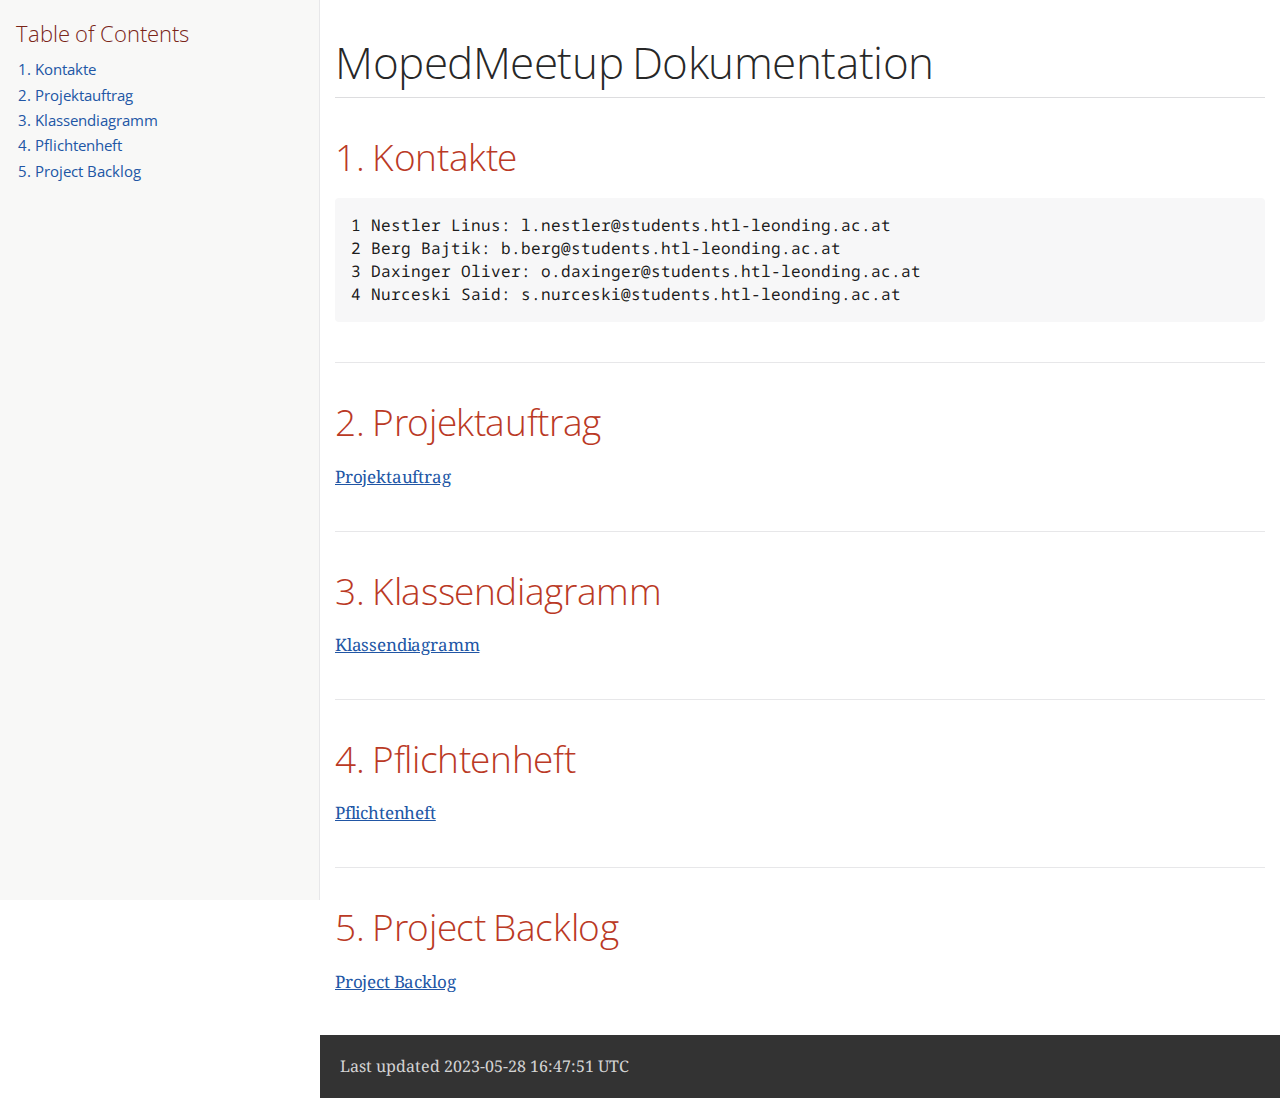
==== commit 0e77f07b: "Deploying to gh-pages from  @ 2c4ad63a9fd0aec0eabdd3a6a305941156a46147 🚀" ====
--- a/index.html
+++ b/index.html
@@ -498,7 +498,7 @@
 </div>
 <div id="footer">
 <div id="footer-text">
-Last updated 2023-05-28 16:29:16 UTC
+Last updated 2023-05-28 16:47:51 UTC
 </div>
 </div>
 </body>
